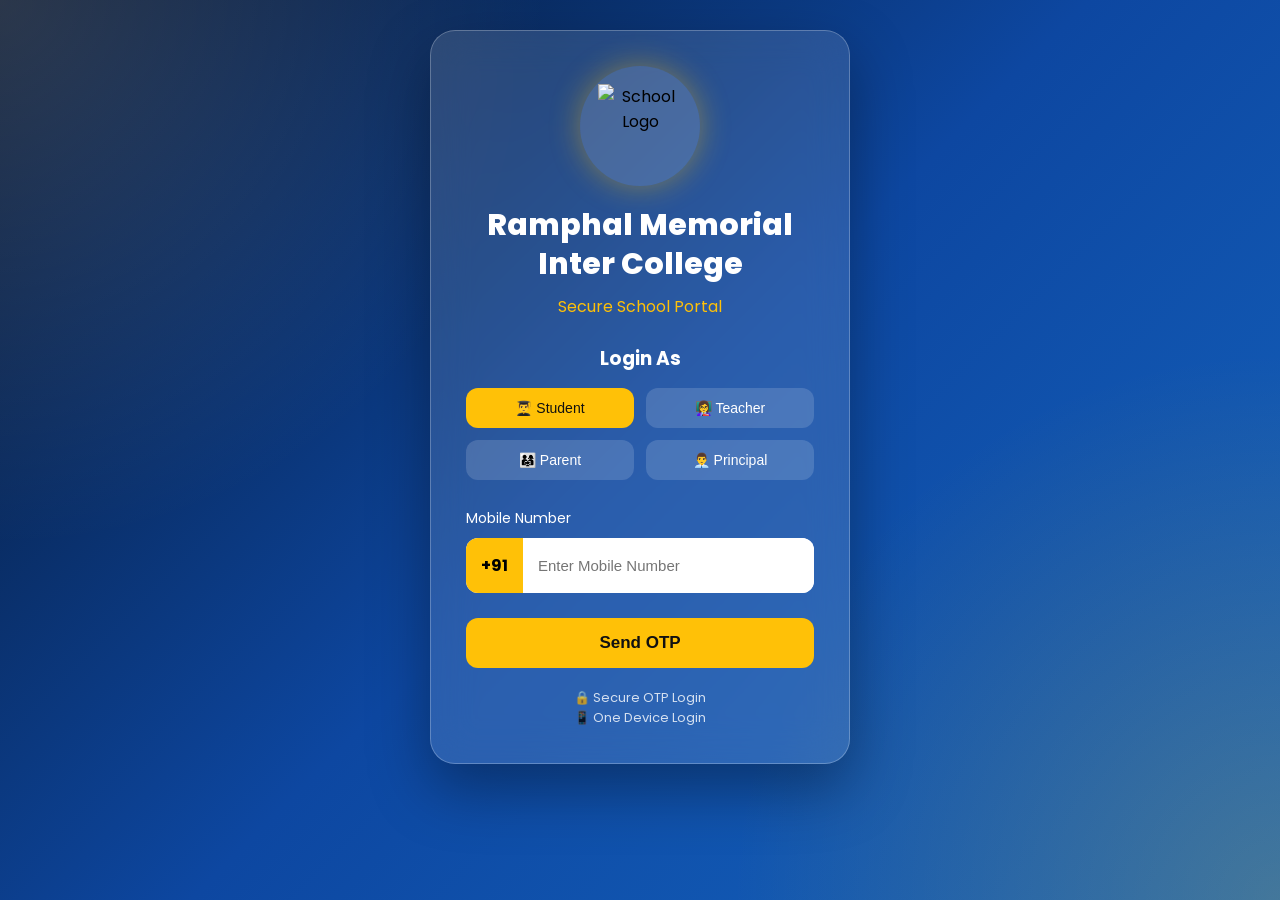
==== login.html @ e40c8c47 "Add files via upload" ====
<!DOCTYPE html>
<html lang="en">

<head>

<meta charset="UTF-8">

<meta name="viewport" content="width=device-width, initial-scale=1.0">

<title>
Ramphal Memorial Inter College - Login
</title>


<link rel="stylesheet" href="login.css">


<link href="https://fonts.googleapis.com/css2?family=Poppins:wght@300;400;500;600;700;800&display=swap" rel="stylesheet">


</head>


<body>


<div class="login-page">


<!-- Background -->

<div class="background"></div>



<!-- Login Card -->

<div class="login-card">



<!-- Logo -->

<div class="logo-box">

<img src="logo1.png"
alt="School Logo">

</div>



<h1>

Ramphal Memorial

<br>

Inter College

</h1>


<p class="welcome">

Secure School Portal

</p>



<!-- Role Selection -->

<div class="role-section">


<h3>

Login As

</h3>


<div class="roles">


<button class="role active">

👨‍🎓 Student

</button>


<button class="role">

👩‍🏫 Teacher

</button>


<button class="role">

👨‍👩‍👧 Parent

</button>


<button class="role">

👨‍💼 Principal

</button>


</div>


</div>



<!-- Mobile -->

<div class="input-box">


<label>

Mobile Number

</label>


<div class="phone-input">

<span>

+91

</span>


<input type="tel"
placeholder="Enter Mobile Number"
maxlength="10">


</div>


</div>



<button class="otp-btn">

Send OTP

</button>

<!-- ==============================
     OTP Verification Section
================================ -->

<div class="otp-section" id="otpSection">


    <h3>
        Verify OTP
    </h3>


    <p>
        Enter the 6 digit OTP sent to your mobile
    </p>


    <div class="otp-boxes">

        <input type="number" maxlength="1">

        <input type="number" maxlength="1">

        <input type="number" maxlength="1">

        <input type="number" maxlength="1">

        <input type="number" maxlength="1">

        <input type="number" maxlength="1">

    </div>


    <button class="verify-btn">

        Verify OTP

    </button>


    <div class="resend">

        Didn't receive OTP?

        <span id="timer">
            30
        </span>

        sec

    </div>


</div>

<div class="security">

🔒 Secure OTP Login
<br>
📱 One Device Login

</div>



</div>


</div>


<script src="login.js"></script>


</body>

</html>
---- login.css ----
/* ==========================================
   Ramphal Memorial Inter College
   Login Page CSS
   Part 2
========================================== */


/* Reset */

*{
    margin:0;
    padding:0;
    box-sizing:border-box;
}


:root{

    --primary:#0D47A1;
    --secondary:#1565C0;
    --gold:#FFC107;
    --white:#ffffff;

}


/* Body */
/* 
body{

    width:100%;
    height:100vh;

    font-family:'Poppins',sans-serif;

    overflow:hidden;

} */

body{

    width:100%;
    min-height:100vh;

    font-family:'Poppins',sans-serif;

    overflow-x:hidden;

    overflow-y:auto;

}


/* Login Page */
/* 
.login-page{

    width:100%;
    height:100vh;

    display:flex;

    justify-content:center;

    align-items:center;

    position:relative;

    background:
    linear-gradient(
        135deg,
        #06142b,
        #0D47A1,
        #1565C0
    );

}
 */

.login-page{

    width:100%;

    min-height:100vh;

    display:flex;

    justify-content:center;

    align-items:flex-start;

    padding:30px 0;
  position:relative;

    background:
    linear-gradient(
        135deg,
        #06142b,
        #0D47A1,
        #1565C0
    );

}


/* Animated Background */

.background{

    position:absolute;

    inset:0;
  width: 100%;
  height:100%;

    background:

    radial-gradient(
    circle at top left,
    rgba(255,255,255,.15),
    transparent 35%
    ),

    radial-gradient(
    circle at bottom right,
    rgba(255,193,7,.20),
    transparent 35%
    );
  z-index:0;

}



/* Login Card */

.login-card{

    position:relative;

    z-index:5;

    width:420px;

    max-width:90%;

    padding:35px;

    border-radius:25px;


    background:

    rgba(255,255,255,.12);


    backdrop-filter:blur(20px);


    border:

    1px solid rgba(255,255,255,.25);


    box-shadow:

    0 25px 60px rgba(0,0,0,.35);


    text-align:center;


    animation:cardShow 1s ease;

}



/* Logo */

.logo-box{

    width:120px;

    height:120px;

    margin:auto;


    border-radius:50%;


    display:flex;

    justify-content:center;

    align-items:center;


    background:rgba(255,255,255,.15);


    box-shadow:

    0 0 30px rgba(255,193,7,.4);

}



.logo-box img{

    width:85px;

    height:85px;

    object-fit:contain;

}



/* Heading */

.login-card h1{

    margin-top:20px;

    color:white;

    font-size:30px;

    font-weight:800;

    line-height:1.3;

}



/* Welcome */

.welcome{

    margin-top:10px;

    color:#FFC107;

    font-size:16px;

}



/* Role Section */

.role-section{

    margin-top:25px;

}


.role-section h3{

    color:white;

    margin-bottom:15px;

}



/* Roles */

.roles{

    display:grid;

    grid-template-columns:1fr 1fr;

    gap:12px;

}



.role{

    padding:12px;

    border:none;

    border-radius:12px;

    cursor:pointer;


    background:

    rgba(255,255,255,.15);


    color:white;

    font-size:14px;


    transition:.3s;

}



.role:hover,
.role.active{

    background:#FFC107;

    color:#111;

}



/* Input */

.input-box{

    margin-top:25px;

    text-align:left;

}


.input-box label{

    color:white;

    font-size:14px;

}



.phone-input{

    display:flex;

    margin-top:8px;


    background:white;


    border-radius:12px;

    overflow:hidden;

}



.phone-input span{

    padding:15px;

    background:#FFC107;

    font-weight:700;

}



.phone-input input{

    flex:1;

    border:none;

    outline:none;

    padding:15px;

    font-size:15px;

}



/* OTP Button */

.otp-btn{

    width:100%;

    margin-top:25px;

    padding:15px;


    border:none;

    border-radius:12px;


    background:#FFC107;


    color:#111;


    font-size:17px;

    font-weight:700;


    cursor:pointer;


    transition:.3s;

}



.otp-btn:hover{

    transform:translateY(-3px);

}



/* Security */

.security{

    margin-top:20px;

    color:white;

    font-size:13px;

    opacity:.8;

}



/* Animation */

@keyframes cardShow{

    from{

        opacity:0;

        transform:translateY(50px) scale(.9);

    }


    to{

        opacity:1;

        transform:translateY(0) scale(1);

    }

}

/* ===============================
   OTP Section
================================ */

.otp-section{

    display:none;

    margin-top:25px;

    color:white;

}


.otp-section h3{

    font-size:22px;

}


.otp-section p{

    font-size:13px;

    opacity:.8;

    margin:10px 0;

}



/* OTP Boxes */

.otp-boxes{

    display:flex;

    justify-content:center;

    gap:10px;

    margin:20px 0;

}


.otp-boxes input{

    width:45px;

    height:50px;

    text-align:center;

    font-size:20px;

    border:none;

    outline:none;

    border-radius:10px;

}



/* Verify Button */

.verify-btn{

    width:100%;

    padding:14px;

    border:none;

    border-radius:12px;

    background:#FFC107;

    font-weight:700;

    font-size:16px;

    cursor:pointer;

}



/* Timer */

.resend{

    margin-top:15px;

    font-size:13px;

}


#timer{

    color:#FFC107;

    font-weight:700;

}

@media(max-width:480px){

    .login-card{

        margin:20px 0;

        padding:25px;

    }

}
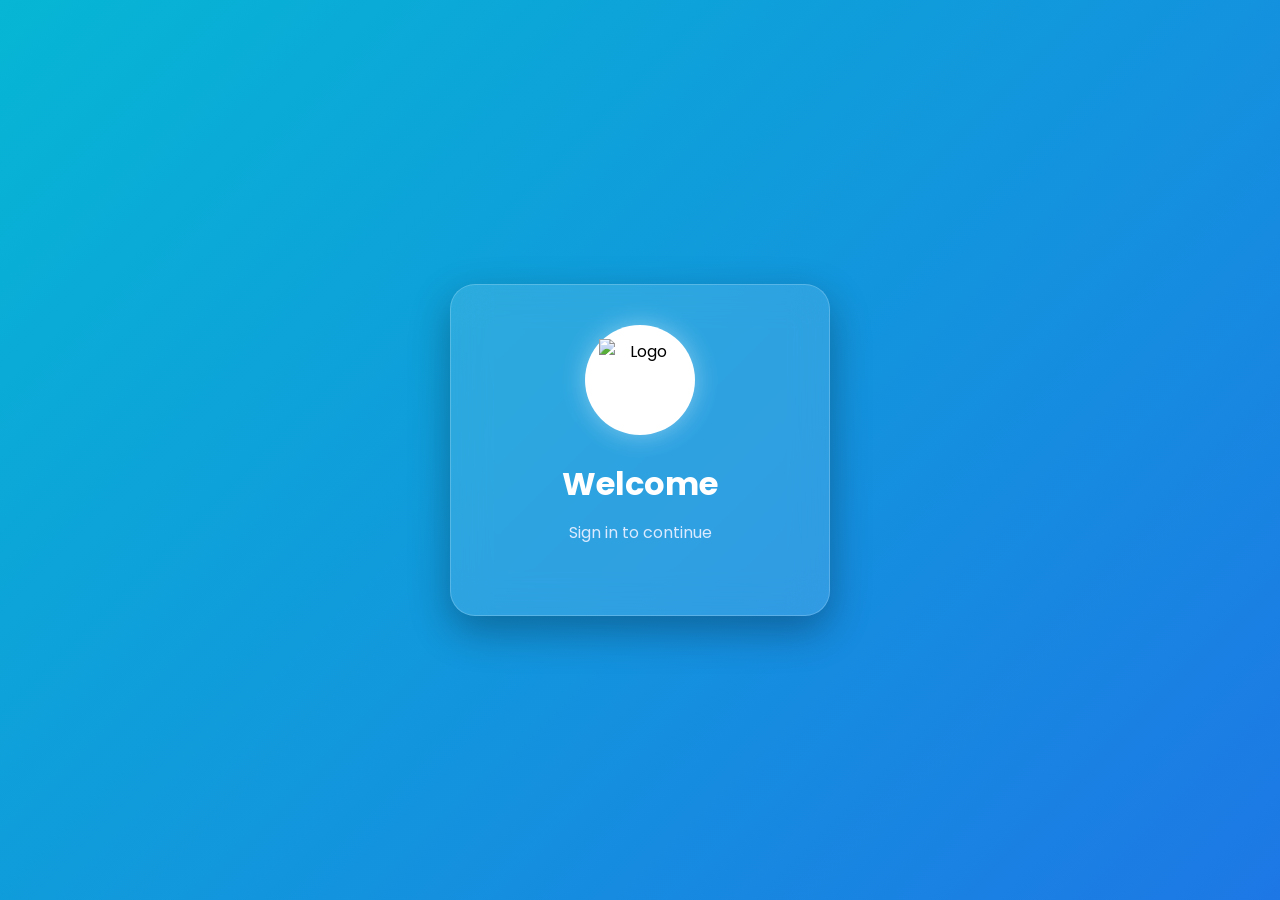
==== commit 2c37a579: "Add files via upload" ====
--- a/login.html
+++ b/login.html
@@ -1,238 +1,66 @@
 <!DOCTYPE html>
 <html lang="en">
-
 <head>
 
 <meta charset="UTF-8">
-
 <meta name="viewport" content="width=device-width, initial-scale=1.0">
 
-<title>
-Ramphal Memorial Inter College - Login
-</title>
+<title>Login</title>
 
+<link rel="preconnect" href="https://fonts.googleapis.com">
+<link rel="preconnect" href="https://fonts.gstatic.com" crossorigin>
+
+<link href="https://fonts.googleapis.com/css2?family=Poppins:wght@300;400;500;600;700&display=swap" rel="stylesheet">
 
 <link rel="stylesheet" href="login.css">
 
-
-<link href="https://fonts.googleapis.com/css2?family=Poppins:wght@300;400;500;600;700;800&display=swap" rel="stylesheet">
-
+<script src="https://accounts.google.com/gsi/client" async defer></script>
 
 </head>
 
-
 <body>
-
-
-<div class="login-page">
-
-
-<!-- Background -->
 
 <div class="background"></div>
 
-
-
-<!-- Login Card -->
-
 <div class="login-card">
 
+<div class="logo">
 
-
-<!-- Logo -->
-
-<div class="logo-box">
-
-<img src="logo1.png"
-alt="School Logo">
+<img src="https://encrypted-tbn0.gstatic.com/images?q=tbn:ANd9GcSACvKL5J-nrWlyn8NAsfIEV0ZwTkC5FBvJeA_d9t1odA-GQ59hxhQSekzw&s=10" alt="Logo">
 
 </div>
 
+<h1>Welcome</h1>
+  
+<p>Sign in to continue</p>
 
+<div id="g_id_onload"
 
-<h1>
+data-client_id="655794231330-3c0p09klfge0bfmn10j1pbds8uc3pium.apps.googleusercontent.com"
 
-Ramphal Memorial
-
-<br>
-
-Inter College
-
-</h1>
-
-
-<p class="welcome">
-
-Secure School Portal
-
-</p>
-
-
-
-<!-- Role Selection -->
-
-<div class="role-section">
-
-
-<h3>
-
-Login As
-
-</h3>
-
-
-<div class="roles">
-
-
-<button class="role active">
-
-👨‍🎓 Student
-
-</button>
-
-
-<button class="role">
-
-👩‍🏫 Teacher
-
-</button>
-
-
-<button class="role">
-
-👨‍👩‍👧 Parent
-
-</button>
-
-
-<button class="role">
-
-👨‍💼 Principal
-
-</button>
-
+data-callback="handleCredentialResponse">
 
 </div>
 
+<div class="g_id_signin"
+
+data-type="standard"
+
+data-theme="filled_blue"
+
+data-size="large"
+
+data-shape="pill"
+
+data-text="continue_with"
+
+data-logo_alignment="left">
 
 </div>
 
-
-
-<!-- Mobile -->
-
-<div class="input-box">
-
-
-<label>
-
-Mobile Number
-
-</label>
-
-
-<div class="phone-input">
-
-<span>
-
-+91
-
-</span>
-
-
-<input type="tel"
-placeholder="Enter Mobile Number"
-maxlength="10">
-
-
 </div>
-
-
-</div>
-
-
-
-<button class="otp-btn">
-
-Send OTP
-
-</button>
-
-<!-- ==============================
-     OTP Verification Section
-================================ -->
-
-<div class="otp-section" id="otpSection">
-
-
-    <h3>
-        Verify OTP
-    </h3>
-
-
-    <p>
-        Enter the 6 digit OTP sent to your mobile
-    </p>
-
-
-    <div class="otp-boxes">
-
-        <input type="number" maxlength="1">
-
-        <input type="number" maxlength="1">
-
-        <input type="number" maxlength="1">
-
-        <input type="number" maxlength="1">
-
-        <input type="number" maxlength="1">
-
-        <input type="number" maxlength="1">
-
-    </div>
-
-
-    <button class="verify-btn">
-
-        Verify OTP
-
-    </button>
-
-
-    <div class="resend">
-
-        Didn't receive OTP?
-
-        <span id="timer">
-            30
-        </span>
-
-        sec
-
-    </div>
-
-
-</div>
-
-<div class="security">
-
-🔒 Secure OTP Login
-<br>
-📱 One Device Login
-
-</div>
-
-
-
-</div>
-
-
-</div>
-
 
 <script src="login.js"></script>
 
-
 </body>
-
 </html>
--- a/login.css
+++ b/login.css
@@ -1,598 +1,136 @@
-/* ==========================================
-   Ramphal Memorial Inter College
-   Login Page CSS
-   Part 2
-========================================== */
-
-
-/* Reset */
-
 *{
-    margin:0;
-    padding:0;
-    box-sizing:border-box;
+margin:0;
+padding:0;
+box-sizing:border-box;
+font-family:'Poppins',sans-serif;
 }
 
+body{
+height:100vh;
+display:flex;
+justify-content:center;
+align-items:center;
+overflow:hidden;
+background:linear-gradient(-45deg,#0f172a,#1d4ed8,#2563eb,#06b6d4);
+background-size:400% 400%;
+animation:bg 12s ease infinite;
+}
 
-:root{
+@keyframes bg{
+0%{background-position:0% 50%;}
+50%{background-position:100% 50%;}
+100%{background-position:0% 50%;}
+}
 
-    --primary:#0D47A1;
-    --secondary:#1565C0;
-    --gold:#FFC107;
-    --white:#ffffff;
+.login-card{
+
+width:380px;
+padding:40px;
+text-align:center;
+
+background:rgba(255,255,255,.12);
+
+backdrop-filter:blur(18px);
+
+border:1px solid rgba(255,255,255,.2);
+
+border-radius:25px;
+
+box-shadow:
+0 15px 40px rgba(0,0,0,.3);
+
+animation:show .8s ease;
 
 }
 
+@keyframes show{
 
-/* Body */
-/* 
-body{
+from{
 
-    width:100%;
-    height:100vh;
+opacity:0;
 
-    font-family:'Poppins',sans-serif;
-
-    overflow:hidden;
-
-} */
-
-body{
-
-    width:100%;
-    min-height:100vh;
-
-    font-family:'Poppins',sans-serif;
-
-    overflow-x:hidden;
-
-    overflow-y:auto;
+transform:translateY(40px);
 
 }
 
+to{
 
-/* Login Page */
-/* 
-.login-page{
+opacity:1;
 
-    width:100%;
-    height:100vh;
-
-    display:flex;
-
-    justify-content:center;
-
-    align-items:center;
-
-    position:relative;
-
-    background:
-    linear-gradient(
-        135deg,
-        #06142b,
-        #0D47A1,
-        #1565C0
-    );
-
-}
- */
-
-.login-page{
-
-    width:100%;
-
-    min-height:100vh;
-
-    display:flex;
-
-    justify-content:center;
-
-    align-items:flex-start;
-
-    padding:30px 0;
-  position:relative;
-
-    background:
-    linear-gradient(
-        135deg,
-        #06142b,
-        #0D47A1,
-        #1565C0
-    );
+transform:translateY(0);
 
 }
 
+}
 
-/* Animated Background */
+.logo{
 
-.background{
+width:110px;
+height:110px;
 
-    position:absolute;
+margin:auto;
 
-    inset:0;
-  width: 100%;
-  height:100%;
+border-radius:50%;
 
-    background:
+background:white;
 
-    radial-gradient(
-    circle at top left,
-    rgba(255,255,255,.15),
-    transparent 35%
-    ),
+display:flex;
 
-    radial-gradient(
-    circle at bottom right,
-    rgba(255,193,7,.20),
-    transparent 35%
-    );
-  z-index:0;
+justify-content:center;
+
+align-items:center;
+
+box-shadow:0 0 25px rgba(255,255,255,.4);
+
+animation:pulse 2.5s infinite;
 
 }
 
+.logo img{
 
-
-/* Login Card */
-
-.login-card{
-
-    position:relative;
-
-    z-index:5;
-
-    width:420px;
-
-    max-width:90%;
-
-    padding:35px;
-
-    border-radius:25px;
-
-
-    background:
-
-    rgba(255,255,255,.12);
-
-
-    backdrop-filter:blur(20px);
-
-
-    border:
-
-    1px solid rgba(255,255,255,.25);
-
-
-    box-shadow:
-
-    0 25px 60px rgba(0,0,0,.35);
-
-
-    text-align:center;
-
-
-    animation:cardShow 1s ease;
+width:75%;
+height:75%;
+object-fit:contain;
 
 }
 
+@keyframes pulse{
 
+0%,100%{
 
-/* Logo */
-
-.logo-box{
-
-    width:120px;
-
-    height:120px;
-
-    margin:auto;
-
-
-    border-radius:50%;
-
-
-    display:flex;
-
-    justify-content:center;
-
-    align-items:center;
-
-
-    background:rgba(255,255,255,.15);
-
-
-    box-shadow:
-
-    0 0 30px rgba(255,193,7,.4);
+transform:scale(1);
 
 }
 
+50%{
 
-
-.logo-box img{
-
-    width:85px;
-
-    height:85px;
-
-    object-fit:contain;
+transform:scale(1.08);
 
 }
 
+}
 
+h1{
 
-/* Heading */
+margin-top:25px;
 
-.login-card h1{
+color:white;
 
-    margin-top:20px;
-
-    color:white;
-
-    font-size:30px;
-
-    font-weight:800;
-
-    line-height:1.3;
+font-size:32px;
 
 }
 
+p{
 
+margin:12px 0 30px;
 
-/* Welcome */
-
-.welcome{
-
-    margin-top:10px;
-
-    color:#FFC107;
-
-    font-size:16px;
+color:#dbeafe;
 
 }
 
+.g_id_signin{
 
-
-/* Role Section */
-
-.role-section{
-
-    margin-top:25px;
-
-}
-
-
-.role-section h3{
-
-    color:white;
-
-    margin-bottom:15px;
-
-}
-
-
-
-/* Roles */
-
-.roles{
-
-    display:grid;
-
-    grid-template-columns:1fr 1fr;
-
-    gap:12px;
-
-}
-
-
-
-.role{
-
-    padding:12px;
-
-    border:none;
-
-    border-radius:12px;
-
-    cursor:pointer;
-
-
-    background:
-
-    rgba(255,255,255,.15);
-
-
-    color:white;
-
-    font-size:14px;
-
-
-    transition:.3s;
-
-}
-
-
-
-.role:hover,
-.role.active{
-
-    background:#FFC107;
-
-    color:#111;
-
-}
-
-
-
-/* Input */
-
-.input-box{
-
-    margin-top:25px;
-
-    text-align:left;
-
-}
-
-
-.input-box label{
-
-    color:white;
-
-    font-size:14px;
-
-}
-
-
-
-.phone-input{
-
-    display:flex;
-
-    margin-top:8px;
-
-
-    background:white;
-
-
-    border-radius:12px;
-
-    overflow:hidden;
-
-}
-
-
-
-.phone-input span{
-
-    padding:15px;
-
-    background:#FFC107;
-
-    font-weight:700;
-
-}
-
-
-
-.phone-input input{
-
-    flex:1;
-
-    border:none;
-
-    outline:none;
-
-    padding:15px;
-
-    font-size:15px;
-
-}
-
-
-
-/* OTP Button */
-
-.otp-btn{
-
-    width:100%;
-
-    margin-top:25px;
-
-    padding:15px;
-
-
-    border:none;
-
-    border-radius:12px;
-
-
-    background:#FFC107;
-
-
-    color:#111;
-
-
-    font-size:17px;
-
-    font-weight:700;
-
-
-    cursor:pointer;
-
-
-    transition:.3s;
-
-}
-
-
-
-.otp-btn:hover{
-
-    transform:translateY(-3px);
-
-}
-
-
-
-/* Security */
-
-.security{
-
-    margin-top:20px;
-
-    color:white;
-
-    font-size:13px;
-
-    opacity:.8;
-
-}
-
-
-
-/* Animation */
-
-@keyframes cardShow{
-
-    from{
-
-        opacity:0;
-
-        transform:translateY(50px) scale(.9);
-
-    }
-
-
-    to{
-
-        opacity:1;
-
-        transform:translateY(0) scale(1);
-
-    }
-
-}
-
-/* ===============================
-   OTP Section
-================================ */
-
-.otp-section{
-
-    display:none;
-
-    margin-top:25px;
-
-    color:white;
-
-}
-
-
-.otp-section h3{
-
-    font-size:22px;
-
-}
-
-
-.otp-section p{
-
-    font-size:13px;
-
-    opacity:.8;
-
-    margin:10px 0;
-
-}
-
-
-
-/* OTP Boxes */
-
-.otp-boxes{
-
-    display:flex;
-
-    justify-content:center;
-
-    gap:10px;
-
-    margin:20px 0;
-
-}
-
-
-.otp-boxes input{
-
-    width:45px;
-
-    height:50px;
-
-    text-align:center;
-
-    font-size:20px;
-
-    border:none;
-
-    outline:none;
-
-    border-radius:10px;
-
-}
-
-
-
-/* Verify Button */
-
-.verify-btn{
-
-    width:100%;
-
-    padding:14px;
-
-    border:none;
-
-    border-radius:12px;
-
-    background:#FFC107;
-
-    font-weight:700;
-
-    font-size:16px;
-
-    cursor:pointer;
-
-}
-
-
-
-/* Timer */
-
-.resend{
-
-    margin-top:15px;
-
-    font-size:13px;
-
-}
-
-
-#timer{
-
-    color:#FFC107;
-
-    font-weight:700;
-
-}
-
-@media(max-width:480px){
-
-    .login-card{
-
-        margin:20px 0;
-
-        padding:25px;
-
-    }
+display:flex;
+justify-content:center;
 
 }
